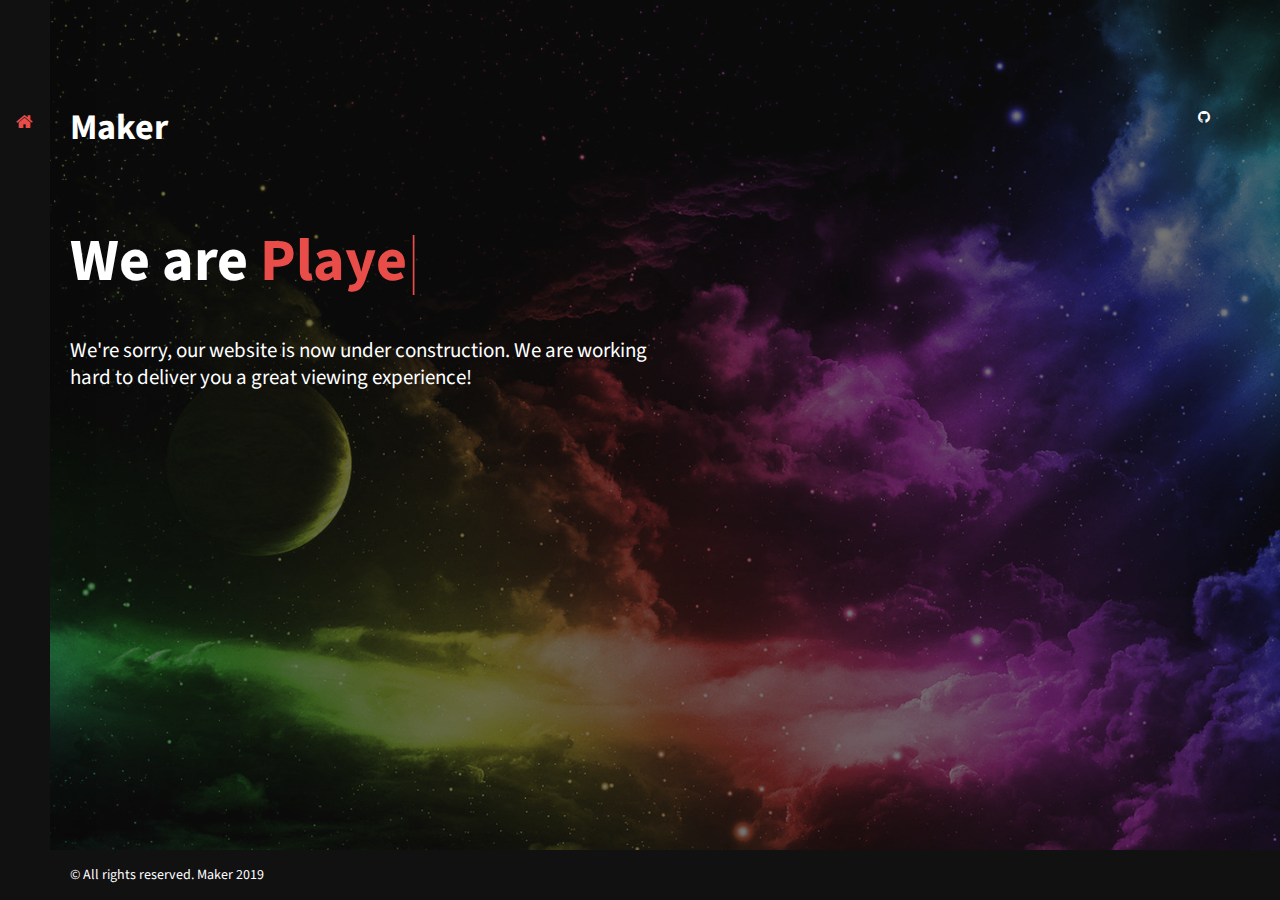
==== index.html @ ceb252ba "2019.03.19 19:26" ====
﻿<!DOCTYPE HTML>

<html>
<head>
<meta name="viewport" content="width=device-width, initial-scale=1, maximum-scale=1" />
<meta charset="utf-8">

<!-- Description, Keywords and Author -->

<meta name="description" content="">
<meta name="author" content="">
<title>Maker</title>
<link rel="shortcut icon" href="images/icon.ico" type="image/x-icon">

<!-- style -->

<link href="css/style.css" rel="stylesheet">

<!-- style -->

<!-- bootstrap -->

<link href="css/bootstrap.min.css" rel="stylesheet">

<!-- responsive -->

<link href="css/responsive.css" rel="stylesheet">

<!-- font-awesome -->

<link href="css/font-awesome.min.css" rel="stylesheet">

<!-- font-awesome -->

</head>

<body>

<!-- side bar -->

<aside role="siderbar-nav" class="side-bar">
  <nav>
    <ul class="nav nav-tabs">
      <li class="active"><a data-toggle="tab" href="#home" title="Home"><i class="fa fa-home" aria-hidden="true"></i></a></li>
      <!-- <li><a data-toggle="tab" href="#menu1" title="About"><i class="fa fa-info-circle" aria-hidden="true"></i></a></li>
      <li><a data-toggle="tab" href="#menu2" title="Subscribe"><i class="fa fa-paper-plane" aria-hidden="true"></i></a></li>
      <li><a data-toggle="tab" href="#menu3" title="Contact"><i class="fa fa-envelope" aria-hidden="true"></i></a></li>
	-->
    </ul>
  </nav>
</aside>

<!-- side bar --> 

<!-- header -->

<header role="main-header">
  <div class="container"> 
    
    <!-- logo -->
    
    <!-- <h1> <a href="index.html" title="Floxi"><img src="images/logo.png" alt="Floxi"/></a> </h1> -->
    <h1> <a href="index.html" title="Floxi"><font> <font color="white"><B>Maker</B></font></a> </h1>
    <!-- logo --> 
    
    <!-- socil Icon -->
    
    <ul role="socil-icons">
      <!-- <li><a href="#" target="_blank" title="twitter"><i class="fa fa-twitter" aria-hidden="true"></i></a></li>
      <li><a href="#" target="_blank" title="facebook"><i class="fa fa-facebook" aria-hidden="true"></i></a></li>
      <li><a href="#" target="_blank" title="google-plus"><i class="fa fa-google-plus" aria-hidden="true"></i></a></li> -->
      <li><a href="https://github.com/hhm2maker/Maker" target="_blank" title="github"><i class="fa fa-github" aria-hidden="true"></i></a></li>
    </ul>
  </div>
</header>

<!-- header --> 

<!-- main -->

<main role="main" id="main">
  <div class="container"> 
    
    <!-- tab-content -->
    
    <div class="tab-content"> 
      
      <!-- Home -->
      
      <section id="home" class="tab-pane fade in active">
        <article class="home-content">
          <header role="home-title">
            <h2>We are
              <div id="typed-strings"><span>Player</span> <span>Midi device control</span> <span>Maker</span> </div>
              <span id="typed" style="white-space:pre;"></span></h2>
          </header>
          <p>We're sorry, our website is now under construction. We are working<br/>
            hard to deliver you a great viewing experience!
          <p> 
        </article>
        <div id="countdown"></div>
      </section>
      
      <!-- Home --> 
      
      <!-- about -->
      
      <section id="menu1" class="tab-pane fade other-page about-pan">
        <header role="page-title">
          <h2>About us</h2>
        </header>
        <article>
          <p>Mauris rutrum risus ac luctus cursus. Vestibulum ante ipsum primis in faucibus orci luctus et ultrices posuere cubilia Curae; Praesent vel quam id mi finibus tempor. Sed bibendum, enim sit amet gravida bibendum, nisi sapien placerat risus, vitae lacinia velit felis ut erat. Phasellus eget purus rhoncus, scelerisque leo in, convallis massa.</p>
          <p>Mauris rutrum risus ac luctus cursus. Vestibulum ante ipsum primis in faucibus orci luctus et ultrices posuere cubilia Curae; Praesent vel quam id mi finibus tempor. Sed bibendum, enim sit amet gravida bibendum, nisi sapien placerat risus, vitae lacinia velit felis ut erat. Phasellus eget purus rhoncus, scelerisque leo in, convallis massa.</p>
        </article>
      </section>
      
      <!-- about --> 
      <div class="copyrights">Collect from <a href="http://www.cssmoban.com/" >企业网站模板</a></div>
      
      <!-- Newsletter Subscribtion -->
      
      <section id="menu2" class="tab-pane fade other-page">
        <header role="page-title">
          <h2>Newsletter Subscribtion</h2>
        </header>
        <article>
          <p>Mauris rutrum risus ac luctus cursus. Vestibulum ante ipsum primis in faucibus orci luctus et ultrices posuere cubilia Curae; Praesent vel quam id mi finibus tempor. </p>
          
          <!-- subscribe -->
          
          <div class="subscribe-pan">
            <div class="ntify_form">
              <form method="post" action="php/subscribe.php" name="subscribeform" id="subscribeform">
                <input name="email" type="email" id="subemail" placeholder="Enter Your Email...">
                <label>
                  <input name="" type="submit" class="button-icon">
                  <i class="fa fa-paper-plane" aria-hidden="true"></i> </label>
              </form>
              
              <!-- subscribe message -->
              
              <div id="mesaj"></div>
              
              <!-- subscribe message --> 
              
            </div>
          </div>
          
          <!-- subscribe --> 
          
        </article>
      </section>
      
      <!-- Newsletter Subscribtion --> 
      
      <!-- Contact -->
      
      <section id="menu3" class="tab-pane fade other-page">
        <header role="page-title">
          <h2>Contact us</h2>
        </header>
        <article>
          <p>Mauris rutrum risus ac luctus cursus. Vestibulum ante ipsum primis in faucibus orci luctus et ultrices posuere cubilia Curae; Praesent vel quam id mi finibus tempor. </p>
        </article>
        
        <!-- form -->
        
        <div class="contact-from row">
          <div class="col-md-7 col-lg-7">
            <div id="message"></div>
            <form method="post" action="php/contact.php" name="cform" id="cform">
              <div class="row">
                <div class="col-md-6 col-lg-6 col-sm-6">
                  <input  name="name" id="name" type="text" placeholder="Enter Your Name...">
                </div>
                <div class="col-md-6 col-lg-6 col-sm-6">
                  <input  name="email" id="email" type="email"  placeholder="Enter Your Email...">
                </div>
              </div>
              <div class="clearfix"></div>
              <textarea name="comments" id="comments" cols="" rows="" placeholder="Enter Your Description..."></textarea>
              <div class="clearfix"></div>
              <input name="" type="submit" value="Submit">
              <div id="simple-msg"></div>
            </form>
          </div>
          <div class="clearfix"></div>
        </div>
        
        <!-- form --> 
        
      </section>
      
      <!-- Contact --> 
      
    </div>
    
    <!-- tab-content --> 
    
  </div>
</main>

<!-- main --> 

<!-- footer -->

<footer role="footer">
  <div class="container">
	<p>&copy; All rights reserved. Maker 2019</p>
    <!-- 
	<p>&copy; All rights reserved. Floxi 2015</p>
	<p>More Templates <a href="http://www.cssmoban.com/" target="_blank" title="模板之家">模板之家</a> - Collect from <a href="http://www.cssmoban.com/" title="网页模板" target="_blank">网页模板</a></p>
    -->
  </div>
</footer>

<!-- jQuery (necessary for Bootstrap's JavaScript plugins) --> 

<script src="js/jquery.min.js" type="text/javascript"></script> 

<!-- custom --> 

<script src="js/custom.js" type="text/javascript"></script> 
<script src="js/nav-custom.js" type="text/javascript"></script> 

<!-- Include all compiled plugins (below), or include individual files as needed --> 

<script src="js/bootstrap.min.js" type="text/javascript"></script> 

<!-- jquery.countdown --> 

<script src="js/countdown-js.js" type="text/javascript"></script> 
<script type="text/javascript" src="js/jquery.contact.js"></script> 
<script src="js/html5shiv.js" type="text/javascript"></script> 

<!-- Typed jS --> 

<script src="js/typed.js" type="text/javascript"></script> 
<script>
    $(function(){

        $("#typed").typed({
            // strings: ["Typed.js is a <strong>jQuery</strong> plugin.", "It <em>types</em> out sentences.", "And then deletes them.", "Try it out!"],
            stringsElement: $('#typed-strings'),
            typeSpeed: 100,
            backDelay: 1000,
            loop: false,
            contentType: 'html', // or text
            // defaults to false for infinite loop
            loopCount: false,
            callback: function(){ foo(); },
            resetCallback: function() { newTyped(); }
        });

        $(".reset").click(function(){
            $("#typed").typed('reset');
        });

    });

    function newTyped(){ /* A new typed object */ }

    function foo(){ console.log("Callback"); }

    </script>
</body>
</html>
---- css/style.css ----
html {
	-ms-text-size-adjust: 100%;
	-webkit-text-size-adjust: 100%;
}
*, *:before, *:after {
	-webkit-box-sizing: border-box;
	-moz-box-sizing: border-box;
	box-sizing: border-box;
}
input, textarea {
	-webkit-appearance: none;
	-webkit-border-radius: 0;
}
button, html input[type="button"],/* 1 */ input[type="reset"], input[type="submit"] {
	-webkit-appearance: button;
	cursor: pointer;
 *overflow:visible;
}
body, img {
	transition: all .2s linear;
	-o-transition: all .2s linear;
	-moz-transition: all .2s linear;
	-webkit-transition: all .2s linear;
}
html, body, div, span, object, iframe, h1, h2, h3, h4, h5, h6, p, blockquote, pre, abbr, address, cite, code, del, dfn, em, img, ins, kbd, q, samp, small, strong, sub, sup, var, b, i, dl, dt, dd, ol, ul, li, fieldset, form, label, legend, table, caption, tbody, tfoot, thead, tr, th, td, article, aside, canvas, details, figcaption, figure, footer, header, hgroup, menu, nav, section, summary, time, mark, audio, video, input, main {
	-webkit-box-sizing: border-box;
	-moz-box-sizing: border-box;
	box-sizing: border-box;
	margin: 0;
	padding: 0;
	vertical-align: baseline;
	border: 0;
	outline: 0;
}
article, aside, details, figcaption, figure, footer, header, hgroup, menu, nav, section, img, main {
	display: block
}
audio, canvas, video {
	display: inline-block;
 *display:inline;
 *zoom:1
}
blockquote:before, blockquote:after, q:before, q:after {
	content: '';
	content: none;
}
.clear {
	clear: both;
	line-height: 0;
	height: 0;
}
a {
	text-decoration: none;
	outline: none;
	color: #010101;
	transition-delay: 0s;
	transition-duration: 0.6s;
	transition-property: all;
	transition-timing-function: ease;
}
a:focus, img:focus, button:focus, .btn:focus {
	outline: none;
}



::-moz-selection {
 background-color:#e84d49;
 color:#fff;
 text-shadow:none;
}
::selection {
	background-color: #e84d49;
	color: #fff;
	text-shadow: none;
}
@font-face {
	font-family: 'Source Sans Pro', sans-serif;
}
/*== Body ==*/

body {
	background-image: url(../images/overlay-bg.png), url(../images/main-bg.jpg);
	background-size: cover;
	background-repeat: repeat, no-repeat;
	background-position: center center;
	background-attachment: fixed
}

/*== Siderbar ==*/

aside[role="siderbar-nav"] {
	position: fixed;
	left: 0;
	height: 100%;
	width: 50px;
	top: 0;
	background-color: #111111
}
aside[role="siderbar-nav"] > nav {
	padding-top: 110px
}
aside[role="siderbar-nav"] > nav > ul {
	list-style: none;
	padding: 0;
	margin: 0;
	text-align: center;
	border-bottom: none
}
aside[role="siderbar-nav"] > nav > ul > li {
	display: block;
	float: none;
	margin-bottom: 25px
}
aside[role="siderbar-nav"] > nav > ul > li > a {
	font-size: 18px;
	color: #FFF;
	border-radius: 0;
	border: none;
	padding: 0;
}
aside[role="siderbar-nav"] > nav > ul > li.active a, aside[role="siderbar-nav"] > nav > ul > li a:hover {
	background-color: inherit;
	border: none;
	color: #e84d49
}
aside[role="siderbar-nav"] > nav .nav-tabs>li.active>a, aside[role="siderbar-nav"] > nav .nav-tabs>li.active>a:focus, aside[role="siderbar-nav"] > nav .nav-tabs>li.active>a:hover {
	background-color: inherit;
	border: none;
	color: #e84d49
}
.copyrights{
	text-indent:-9999px;
	height:0;
	line-height:0;
	font-size:0;
	overflow:hidden;
}
/*== Header ==*/

header[role="main-header"] {
	overflow: hidden;
	padding-top: 108px
}
header[role="main-header"] h1 {
	margin: 0;
	padding: 0;
}
header[role="main-header"] h1 > a {
	float: left;
	display: block;
	max-width: 73px
}
header[role="main-header"] ul[role="socil-icons"] {
	list-style: none;
	text-align: right;
	float: right
}
header[role="main-header"] ul[role="socil-icons"] > li {
	display: inline-block;
	margin-left: 28px
}
header[role="main-header"] ul[role="socil-icons"] > li > a {
	color: #FFF;
	font-size: 14px;
	font-weight: normal
}
header[role="main-header"] ul[role="socil-icons"] > li > a:hover {
	color: #e84d49
}
/*== Main ==*/

main[role="main"] {
	padding-top: 83px
}
/*== Home ==*/

article.home-content {
	color: #FFF
}
article.home-content header[role="home-title"] {
	padding-bottom: 44px
}
article.home-content header[role="home-title"] h2 {
	margin: 0;
	padding: 0;
	font-size: 60px;
	line-height: 62px;
	font-weight: 700;
}
article.home-content header[role="home-title"] h2 > span {
	color: #e84d49;
}
article.home-content p {
	font-size: 21px;
	line-height: 27px;
}
#countdown {
	padding-top: 208px;
	padding-bottom: 86px
}
#countdown span {
	display: inline-block;
	text-align: center;
	text-transform: uppercase;
	color: #FFF;
	font-weight: 700;
	font-size: 33px;
	line-height: 34px;
	margin-right: 57px
}
#countdown span b {
	display: block;
	font-size: 11px;
	line-height: 12px;
	letter-spacing: 2px;
	border-top: 3px solid #e84d49;
	margin-top: 5px;
	padding-top: 6px
}
/*== About ==*/

.about-pan {
	padding-bottom: 151px
}
.other-page header[role="page-title"] {
	padding-bottom: 59px
}
.other-page header[role="page-title"] h2 {
	padding: 0;
	margin: 0;
	color: #FFF;
	font-size: 39px;
	line-height: 40px;
	font-weight: 700
}
.other-page article p {
	font-size: 16px;
	line-height: 27px;
	color: #FFF;
	padding: 0;
	margin: 0;
	width: 598px;
	padding-bottom: 27px
}
/*== Subscribe ==*/

.subscribe-pan form {
	width: 400px;
	display: block;
	overflow: hidden;
	padding-top: 15px;
	margin-bottom: 272px
}
.subscribe-pan form input[type="email"] {
	display: block;
	width: 340px;
	height: 50px;
	outline: none;
	padding: 0 10px;
	border: 1px solid #FFF;
	background-color: inherit;
	font-size: 15px;
	line-height: 16px;
	color: #a4a4a4;
	font-weight: 300;
	float: left
}
.subscribe-pan form label {
	float: right;
	width: 60px;
	height: 50px;
	position: relative;
	text-align: center;
}
.subscribe-pan form label input {
	font-size: 0;
	display: block;
	border: none;
	outline: none;
	cursor: pointer;
	width: 60px;
	height: 50px;
	background-color: #FFF
}
.subscribe-pan form label i {
	position: absolute;
	left: 0;
	right: 0;
	top: 0;
	bottom: 0;
	margin: auto;
	font-size: 24px;
	color: #111111;
	cursor: pointer;
	line-height: 50px
}
.subscribe-pan form label:hover input {
	background-color: #e84d49
}
.subscribe-pan form label:hover i {
	color: #FFF
}
 .subscribe-pan form ::-webkit-input-placeholder {
color:#a4a4a4;
}
 .subscribe-pan form ::-moz-placeholder {
color:#a4a4a4;
} /* firefox 19+ */
 .subscribe-pan form :-ms-input-placeholder {
color:#a4a4a4;
} /* ie */
 .subscribe-pan form input:-moz-placeholder {
color:#a4a4a4;
}
.subscribe-pan > p {
	font-size: 13px;
	letter-spacing: 1px;
	font-weight: 300
}
.error_message {
	color: #e84d49
}
#success_page h3, #success_page p {
	color: #60ca6f
}
/*== Contact ==*/

.contact-from {
	margin-bottom: 50px;
}
.contact-from input[type="text"], .contact-from input[type="email"], .contact-from textarea {
	width: 100%;
	padding: 0 10px;
	display: block;
	height: 50px;
	outline: none;
	border: 1px solid #d2d4d7;
	background-color: inherit;
	color: #a4a4a4;
	font-size: 15px;
	line-height: 16px;
	margin-bottom: 27px
}
 .contact-from form ::-webkit-input-placeholder {
color:#a4a4a4;
}
 .contact-from form ::-moz-placeholder {
color:#a4a4a4;
} /* firefox 19+ */
 .contact-from form :-ms-input-placeholder {
color:#a4a4a4;
} /* ie */
 .contact-from form input:-moz-placeholder {
color:#a4a4a4;
}
.contact-from textarea {
	margin-bottom: 21px;
	height: 126px;
	padding: 10px
}
.contact-from input[type="submit"] {
	display: block;
	border: none;
	outline: none;
	width: 168px;
	line-height: 50px;
	text-transform: uppercase;
	font-size: 15px;
	color: #FFF;
	font-weight: 600;
	letter-spacing: 2px;
	background-color: #e84d49;
	margin-bottom: 60px
}
.contact-from input[type="submit"]:hover {
	background-color: #f8524e
}
/*== Footer ==*/

footer[role="footer"] {
	background-color: #111111;
	overflow: hidden;
	position: fixed;
	bottom: 0;
	width: 100%;
	z-index: 5
}
footer[role="footer"] p {
	color: #FFF;
	font-size: 14px;
	line-height: 50px;
	padding: 0;
	margin: 0;
	float: left
}
footer[role="footer"] p + p {
	text-align: right;
	float: right
}
footer[role="footer"] p i {
	padding: 0 4px;
	color: #e84d49
}
footer[role="footer"] p a {
	padding: 0 4px;
	color: #e84d49
}
/*==  code for animated blinking cursor ==*/
.typed-cursor {
	opacity: 1;
	font-weight: 100;
	-webkit-animation: blink 0.7s infinite;
	-moz-animation: blink 0.7s infinite;
	-ms-animation: blink 0.7s infinite;
	-o-animation: blink 0.7s infinite;
	animation: blink 0.7s infinite;
}
 @-keyframes blink {
 0% {
opacity:1;
}
 50% {
opacity:0;
}
 100% {
opacity:1;
}
}
 @-webkit-keyframes blink {
 0% {
opacity:1;
}
 50% {
opacity:0;
}
 100% {
opacity:1;
}
}
 @-moz-keyframes blink {
 0% {
opacity:1;
}
 50% {
opacity:0;
}
 100% {
opacity:1;
}
}
 @-ms-keyframes blink {
 0% {
opacity:1;
}
 50% {
opacity:0;
}
 100% {
opacity:1;
}
}
 @-o-keyframes blink {
 0% {
opacity:1;
}
 50% {
opacity:0;
}
 100% {
opacity:1;
}
}
---- css/responsive.css ----
/* lg */
@media (min-width:1400px) and (max-width:1920px) {
}
/* lg */
@media (min-width:1200px) and (max-width:1401px) {
}
/* md */
@media (min-width: 992px) and (max-width: 1199px) {
	.container{ padding-left:50px}
}
/* sm */
@media (min-width: 768px) and (max-width: 991px) {
	.container{ padding-left:60px}
	footer[role="footer"]{ position:absolute; bottom:0; width:100%; left:0; right:0}
}
/* xs */
@media (max-width: 767px) {
	.container{ padding-left:45px}
	aside[role="siderbar-nav"]{ width:35px}
	aside[role="siderbar-nav"] > nav{ padding-top:50%}
	header[role="main-header"]{ padding-top:7%}
	header[role="main-header"] h1 > a{ float:none; margin:0 auto}
	header[role="main-header"] ul[role="socil-icons"]{ float:none; text-align:center; margin-top:20px}
	main[role="main"]{ padding-top:30px}
	article.home-content header[role="home-title"] h2{ font-size:30px; line-height:32px}
	article.home-content p br{ display:none}
	#countdown{ padding-top:45px; text-align:center; display:block}
	#countdown span{ margin:0 1.5%;text-align:center;}
	article.home-content header[role="home-title"],.other-page header[role="page-title"]{ padding-bottom:30px; text-align:center}
	.other-page article p,article.home-content p{ width:100%; text-align:center}
	.subscribe-pan form{ width:100%}
	.subscribe-pan form input[type="email"]{ width:75%}
	footer[role="footer"]{ position: fixed; bottom:0; width:100%; left:0; right:0}
	footer[role="footer"] p{ text-align:center; line-height:35px; float:none}
	footer[role="footer"] p + p{ float:none; text-align:center}
	
	

}
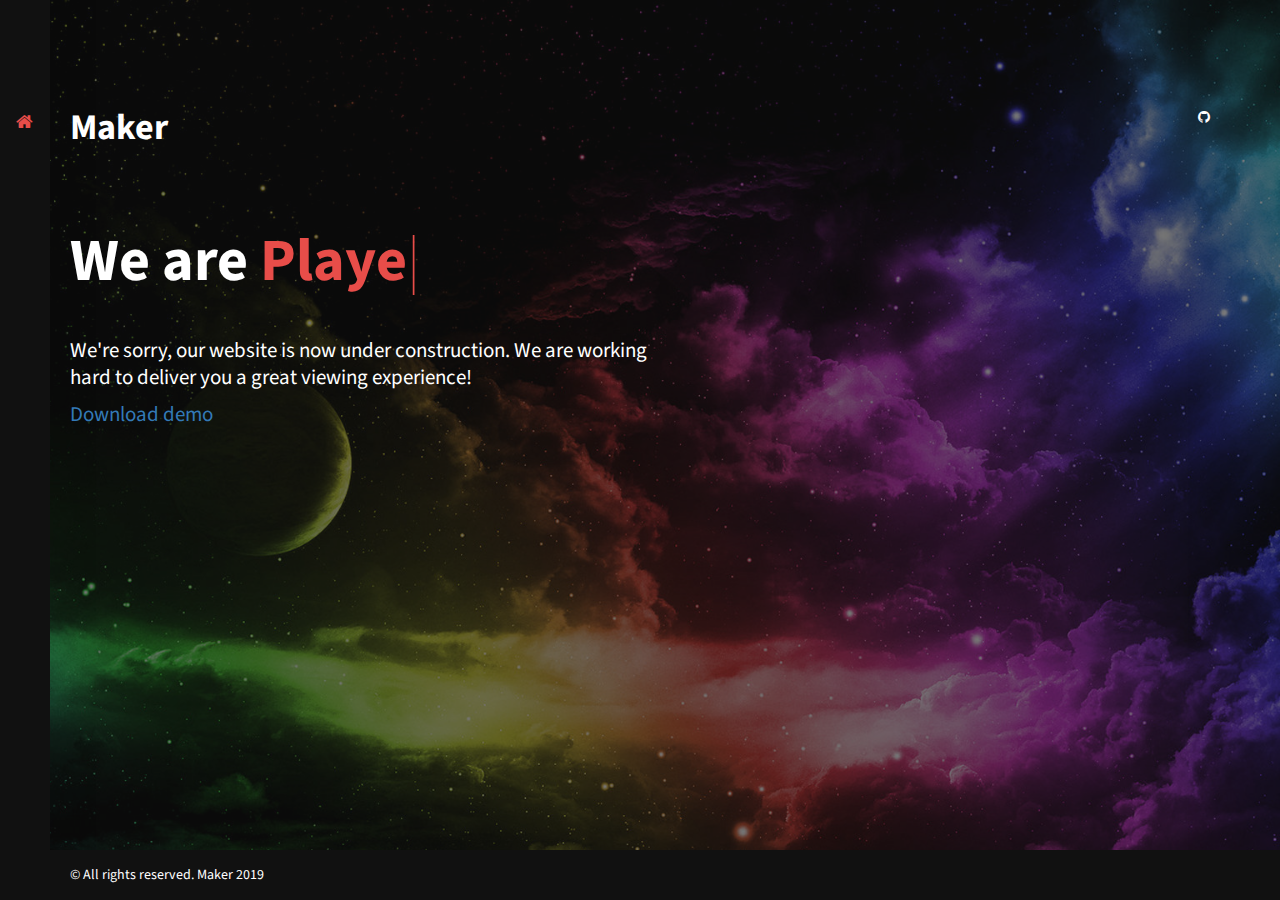
==== commit 07deeee6: "2019.03.23 10:08" ====
--- a/index.html
+++ b/index.html
@@ -97,6 +97,7 @@
           <p>We're sorry, our website is now under construction. We are working<br/>
             hard to deliver you a great viewing experience!
           <p> 
+<a href="download.zip">Download demo</a>
         </article>
         <div id="countdown"></div>
       </section>
